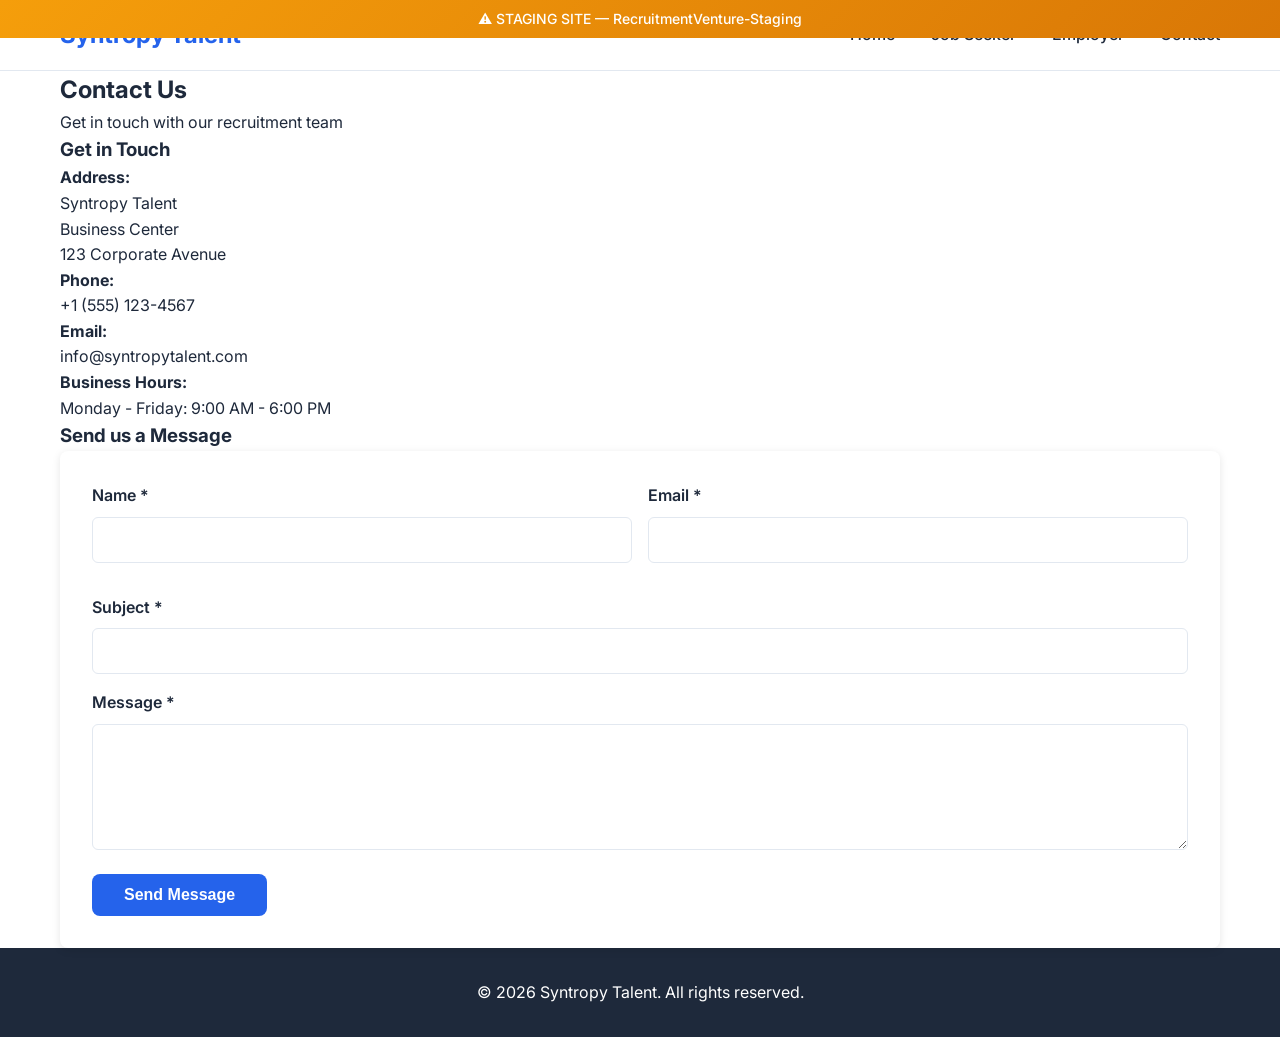
==== contact.html @ 089ea7eb "Initial commit: Staging recruitment venture website" ====
<!DOCTYPE html>
<html lang="en">
<head>
  <meta charset="UTF-8">
  <meta name="viewport" content="width=device-width, initial-scale=1.0">
  <title>Contact - Syntropy Talent</title>
  <meta name="description" content="Contact us for recruitment services">
  <link rel="preconnect" href="https://fonts.googleapis.com">
  <link rel="preconnect" href="https://fonts.gstatic.com" crossorigin>
  <link href="https://fonts.googleapis.com/css2?family=Inter:wght@300;400;500;600;700&display=swap" rel="stylesheet">
  <link rel="stylesheet" href="css/style.css">
  <link rel="icon" type="image/png" href="favicon.png">
</head>
<body>

  <!-- ===== Staging Banner ===== -->
  <div class="staging-banner">
    ⚠️ STAGING SITE — RecruitmentVenture-Staging
  </div>

  <!-- ===== Header ===== -->
  <header class="site-header">
    <div class="container">
      <h1 class="logo">Syntropy Talent</h1>
      <nav class="nav">
        <a href="index.html">Home</a>
        <a href="job-seeker.html">Job Seeker</a>
        <a href="employer.html">Employer</a>
        <a href="contact.html">Contact</a>
      </nav>
    </div>
  </header>

  <!-- ===== Main Content ===== -->
  <main class="container">
    <div class="page-header">
      <h2>Contact Us</h2>
      <p>Get in touch with our recruitment team</p>
    </div>

    <div class="content-grid">
      <div class="contact-info">
        <h3>Get in Touch</h3>
        <div class="info-item">
          <strong>Address:</strong>
          <p>Syntropy Talent<br>Business Center<br>123 Corporate Avenue</p>
        </div>
        <div class="info-item">
          <strong>Phone:</strong>
          <p>+1 (555) 123-4567</p>
        </div>
        <div class="info-item">
          <strong>Email:</strong>
          <p>info@syntropytalent.com</p>
        </div>
        <div class="info-item">
          <strong>Business Hours:</strong>
          <p>Monday - Friday: 9:00 AM - 6:00 PM</p>
        </div>
      </div>

      <div class="contact-form-section">
        <h3>Send us a Message</h3>
        <form id="contactForm" class="contact-form">
          <div class="form-row">
            <div class="form-group">
              <label for="c-name">Name *</label>
              <input type="text" id="c-name" name="name" required>
            </div>
            <div class="form-group">
              <label for="c-email">Email *</label>
              <input type="email" id="c-email" name="email" required>
            </div>
          </div>
          <div class="form-group">
            <label for="c-subject">Subject *</label>
            <input type="text" id="c-subject" name="subject" required>
          </div>
          <div class="form-group">
            <label for="c-message">Message *</label>
            <textarea id="c-message" name="message" rows="5" required></textarea>
          </div>
          <button type="submit" class="btn btn-primary">Send Message</button>
        </form>
      </div>
    </div>
  </main>

  <!-- ===== Footer ===== -->
  <footer class="site-footer">
    <div class="container">
      <p>&copy; 2026 Syntropy Talent. All rights reserved.</p>
    </div>
  </footer>

  <script src="js/script.js"></script>
  <script>
    // Form handling for staging
    document.getElementById('contactForm')?.addEventListener('submit', function(e) {
      e.preventDefault();
      alert('Message sent! (In production, this would send data to ERPNext)');
      this.reset();
    });
  </script>
</body>
</html>
---- css/style.css ----
/* ===== Reset & Base Styles ===== */
* {
  margin: 0;
  padding: 0;
  box-sizing: border-box;
}

:root {
  --primary: #2563eb;
  --primary-dark: #1d4ed8;
  --secondary: #64748b;
  --light: #f8fafc;
  --dark: #1e293b;
  --white: #ffffff;
  --gray-50: #f1f5f9;
  --gray-100: #e2e8f0;
  --shadow: 0 2px 8px rgba(0, 0, 0, 0.1);
}

body {
  font-family: 'Inter', -apple-system, BlinkMacSystemFont, sans-serif;
  color: var(--dark);
  background-color: var(--white);
  line-height: 1.6;
}

.container {
  max-width: 1200px;
  margin: 0 auto;
  padding: 0 20px;
}

/* ===== Header ===== */
.site-header {
  background-color: var(--white);
  border-bottom: 1px solid var(--gray-100);
  position: sticky;
  top: 0;
  z-index: 100;
}

.site-header .container {
  display: flex;
  justify-content: space-between;
  align-items: center;
  padding: 1rem 20px;
}

.logo {
  font-size: 1.5rem;
  font-weight: 700;
  color: var(--primary);
}

.nav a {
  margin-left: 2rem;
  color: var(--dark);
  text-decoration: none;
  font-weight: 500;
  transition: color 0.2s;
}

.nav a:hover {
  color: var(--primary);
}

/* ===== Staging Banner ===== */
.staging-banner {
  background: linear-gradient(135deg, #f59e0b 0%, #d97706 100%);
  color: white;
  text-align: center;
  padding: 0.5rem;
  font-size: 0.875rem;
  font-weight: 500;
  position: fixed;
  top: 0;
  left: 0;
  right: 0;
  z-index: 999;
}

/* ===== Hero Section ===== */
.hero {
  background: linear-gradient(135deg, var(--primary) 0%, #1e40af 100%);
  color: var(--white);
  padding: 4rem 0;
  text-align: center;
}

.hero h2 {
  font-size: 2.5rem;
  margin-bottom: 1rem;
}

.hero p {
  font-size: 1.125rem;
  opacity: 0.9;
  max-width: 600px;
  margin: 0 auto;
}

/* ===== Section ===== */
.section {
  padding: 4rem 0;
}

.section h3 {
  text-align: center;
  font-size: 1.875rem;
  margin-bottom: 3rem;
  color: var(--dark);
}

/* ===== Values Grid ===== */
.values-grid {
  display: grid;
  grid-template-columns: repeat(auto-fit, minmax(300px, 1fr));
  gap: 2rem;
  margin-top: 2rem;
}

.value-item {
  text-align: center;
  padding: 2rem;
  border-radius: 8px;
  background: var(--gray-50);
  transition: transform 0.2s, box-shadow 0.2s;
}

.value-item:hover {
  transform: translateY(-4px);
  box-shadow: var(--shadow);
}

.value-item h4 {
  color: var(--primary);
  margin-bottom: 1rem;
}

/* ===== How It Works ===== */
.how-it-works .steps {
  display: grid;
  grid-template-columns: repeat(auto-fit, minmax(250px, 1fr));
  gap: 2rem;
  margin-top: 2rem;
}

.step {
  text-align: center;
  padding: 2rem;
  border-radius: 8px;
  background: var(--white);
  border: 1px solid var(--gray-100);
  box-shadow: var(--shadow);
}

.step-number {
  width: 48px;
  height: 48px;
  background: var(--primary);
  color: white;
  border-radius: 50%;
  display: flex;
  align-items: center;
  justify-content: center;
  font-weight: 700;
  margin: 0 auto 1rem;
}

.step h4 {
  margin-bottom: 1rem;
}

/* ===== CTA Section ===== */
.cta {
  background: var(--gray-50);
  text-align: center;
  padding: 4rem 0;
}

.cta h2 {
  margin-bottom: 2rem;
  font-size: 2rem;
}

.cta-buttons {
  display: flex;
  justify-content: center;
  gap: 1rem;
  flex-wrap: wrap;
}

/* ===== Buttons ===== */
.btn {
  display: inline-block;
  padding: 0.75rem 2rem;
  text-decoration: none;
  border-radius: 8px;
  font-weight: 600;
  transition: all 0.2s;
  border: none;
  cursor: pointer;
  font-size: 1rem;
}

.btn-primary {
  background: var(--primary);
  color: white;
}

.btn-primary:hover {
  background: var(--primary-dark);
  transform: translateY(-2px);
}

.btn-secondary {
  background: transparent;
  color: var(--primary);
  border: 2px solid var(--primary);
}

.btn-secondary:hover {
  background: var(--primary);
  color: white;
}

/* ===== Forms ===== */
.form-container {
  max-width: 800px;
  margin: 0 auto;
}

.form-intro {
  text-align: center;
  margin-bottom: 3rem;
}

.form-intro h3 {
  font-size: 1.5rem;
  margin-bottom: 1rem;
}

.contact-form {
  background: var(--white);
  padding: 2rem;
  border-radius: 8px;
  box-shadow: var(--shadow);
}

.form-row {
  display: grid;
  grid-template-columns: 1fr 1fr;
  gap: 1rem;
  margin-bottom: 1rem;
}

.form-group {
  margin-bottom: 1rem;
}

.form-group label {
  display: block;
  margin-bottom: 0.5rem;
  font-weight: 600;
  color: var(--dark);
}

.form-group input,
.form-group select,
.form-group textarea {
  width: 100%;
  padding: 0.75rem;
  border: 1px solid var(--gray-100);
  border-radius: 6px;
  font-family: inherit;
  font-size: 1rem;
  transition: border-color 0.2s;
}

.form-group input:focus,
.form-group select:focus,
.form-group textarea:focus {
  outline: none;
  border-color: var(--primary);
}

/* ===== Footer ===== */
.site-footer {
  background: var(--dark);
  color: var(--white);
  text-align: center;
  padding: 2rem 0;
}

/* ===== Responsive ===== */
@media (max-width: 768px) {
  .hero h2 {
    font-size: 2rem;
  }

  .nav {
    display: none;
  }

  .form-row {
    grid-template-columns: 1fr;
  }

  .cta-buttons {
    flex-direction: column;
    align-items: center;
  }

  .btn {
    width: 100%;
    max-width: 300px;
  }

  .values-grid,
  .how-it-works .steps {
    grid-template-columns: 1fr;
  }

  .site-header .container {
    flex-direction: column;
    gap: 1rem;
  }
}

@media (max-width: 480px) {
  .container {
    padding: 0 15px;
  }

  .section {
    padding: 2rem 0;
  }

  .hero {
    padding: 2rem 0;
  }

  .form-container {
    padding: 0 10px;
  }
}
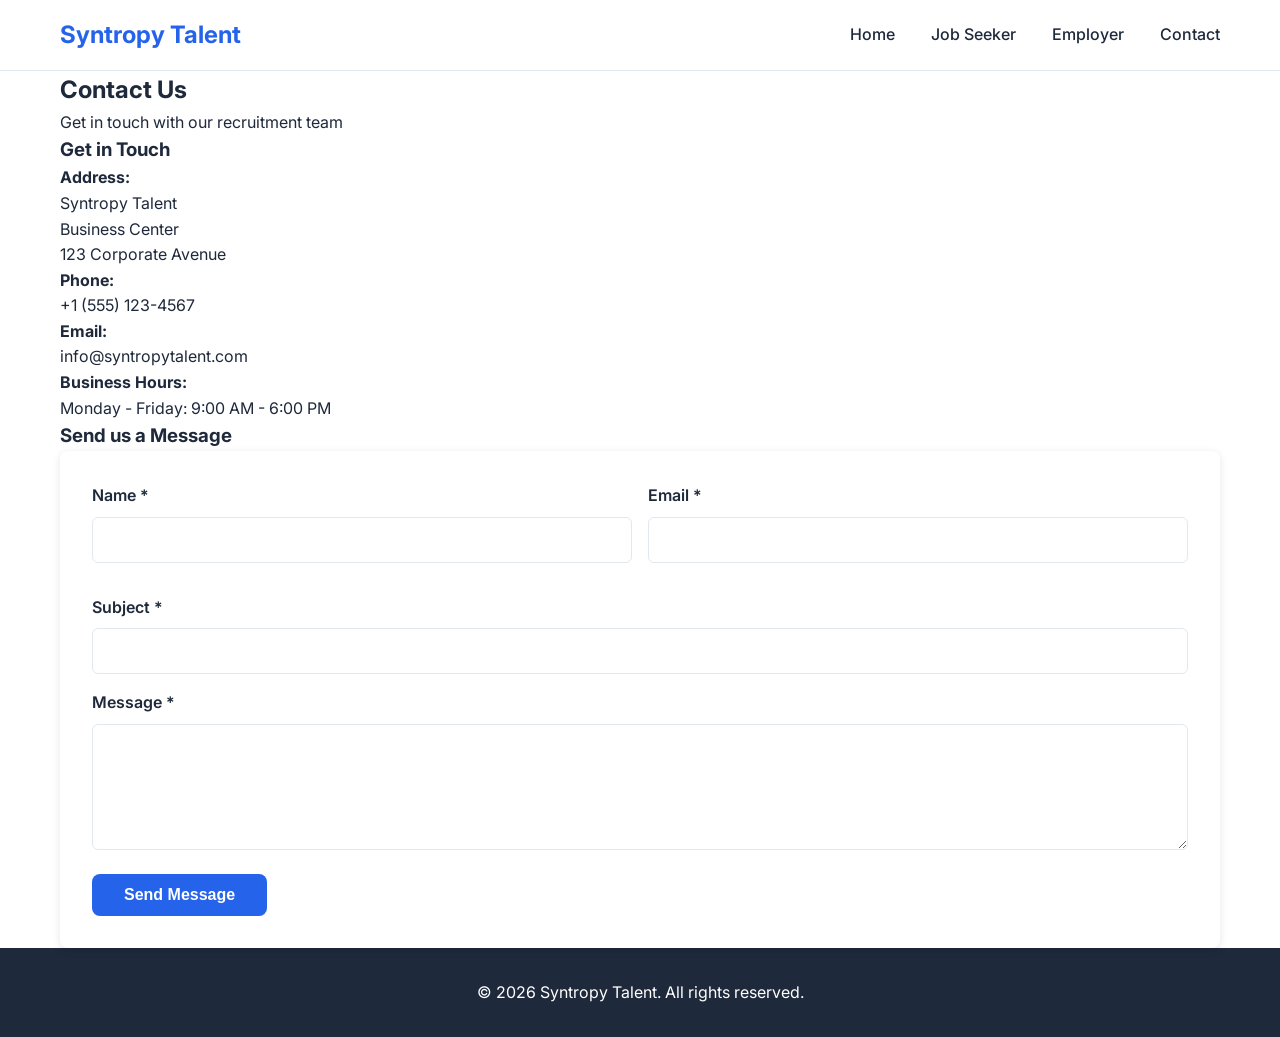
==== commit b4681d38: "Clean staging references from production" ====
--- a/contact.html
+++ b/contact.html
@@ -12,13 +12,6 @@
   <link rel="icon" type="image/png" href="favicon.png">
 </head>
 <body>
-
-  <!-- ===== Staging Banner ===== -->
-  <div class="staging-banner">
-    ⚠️ STAGING SITE — RecruitmentVenture-Staging
-  </div>
-
-  <!-- ===== Header ===== -->
   <header class="site-header">
     <div class="container">
       <h1 class="logo">Syntropy Talent</h1>
@@ -95,7 +88,7 @@
 
   <script src="js/script.js"></script>
   <script>
-    // Form handling for staging
+    // Form submission
     document.getElementById('contactForm')?.addEventListener('submit', function(e) {
       e.preventDefault();
       alert('Message sent! (In production, this would send data to ERPNext)');
--- a/css/style.css
+++ b/css/style.css
@@ -65,7 +65,6 @@
 }
 
 /* ===== Staging Banner ===== */
-.staging-banner {
   background: linear-gradient(135deg, #f59e0b 0%, #d97706 100%);
   color: white;
   text-align: center;
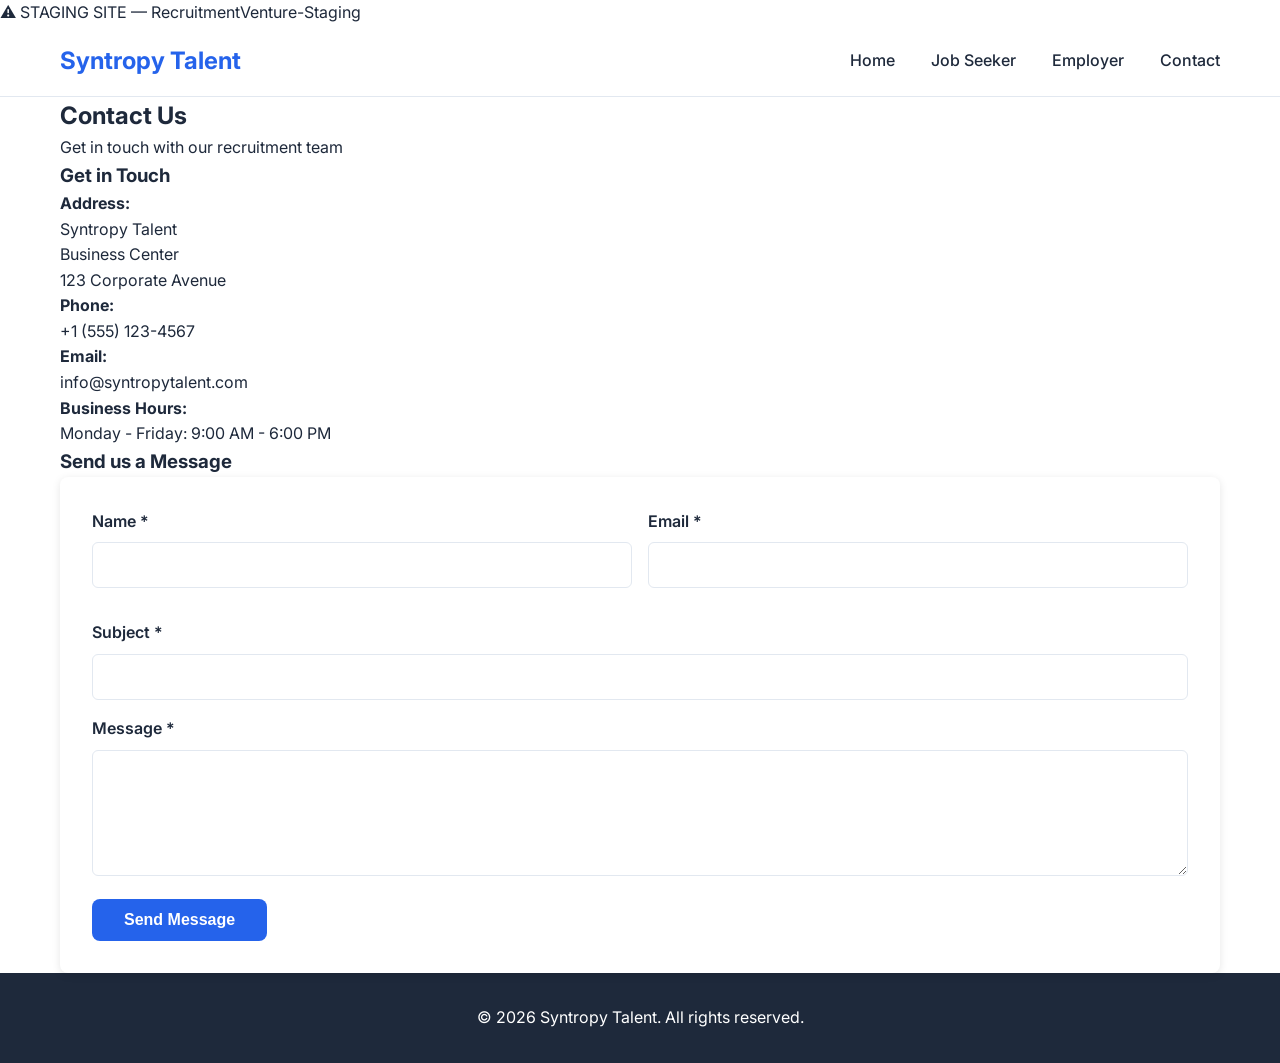
==== commit dbd7e369: "Add real form submission handler with ERPNext proxy" ====
--- a/contact.html
+++ b/contact.html
@@ -12,6 +12,13 @@
   <link rel="icon" type="image/png" href="favicon.png">
 </head>
 <body>
+
+  <!-- ===== Staging Banner ===== -->
+  <div class="staging-banner">
+    ⚠️ STAGING SITE — RecruitmentVenture-Staging
+  </div>
+
+  <!-- ===== Header ===== -->
   <header class="site-header">
     <div class="container">
       <h1 class="logo">Syntropy Talent</h1>
@@ -88,7 +95,7 @@
 
   <script src="js/script.js"></script>
   <script>
-    // Form submission
+    // Form handling for staging
     document.getElementById('contactForm')?.addEventListener('submit', function(e) {
       e.preventDefault();
       alert('Message sent! (In production, this would send data to ERPNext)');
--- a/css/style.css
+++ b/css/style.css
@@ -64,7 +64,6 @@
   color: var(--primary);
 }
 
-/* ===== Staging Banner ===== */
   background: linear-gradient(135deg, #f59e0b 0%, #d97706 100%);
   color: white;
   text-align: center;
